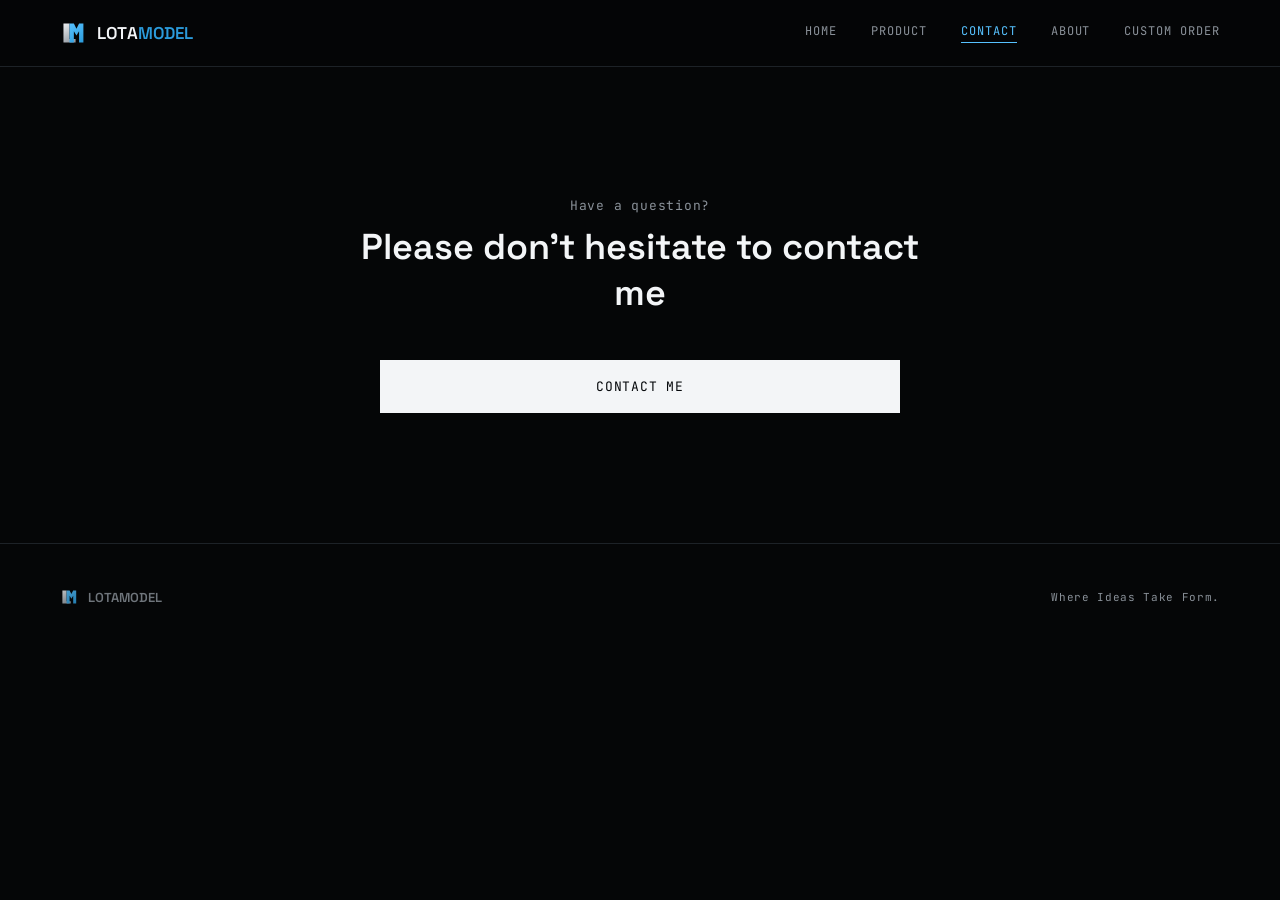
==== contact.html @ a42c4926 "Add files via upload" ====
<!DOCTYPE html>
<html lang="en">
<head>
<meta charset="UTF-8" />
<meta name="viewport" content="width=device-width, initial-scale=1.0" />
<title>Contact — LotaModel</title>
<link rel="preconnect" href="https://fonts.googleapis.com">
<link rel="preconnect" href="https://fonts.gstatic.com" crossorigin>
<link href="https://fonts.googleapis.com/css2?family=Space+Grotesk:wght@400;500;600;700&family=Inter:wght@400;500;600&family=JetBrains+Mono:wght@400;500&display=swap" rel="stylesheet">
<link rel="stylesheet" href="style.css">
</head>
<body>
<header>
  <nav class="wrap">
    <a href="index.html" class="logo">
      <svg viewBox="0 0 60 60" fill="none" xmlns="http://www.w3.org/2000/svg">
        <path d="M8 8H22V44H36V52H8V8Z" fill="url(#silverGradh)"/>
        <path d="M22 8H32L38 20L44 8H54V52H44V26L38 36L32 26V52H22V8Z" fill="url(#blueGradh)"/>
        <defs>
          <linearGradient id="silverGradh" x1="8" y1="8" x2="36" y2="52" gradientUnits="userSpaceOnUse">
            <stop stop-color="#EDEFF1"/><stop offset="1" stop-color="#8B939B"/>
          </linearGradient>
          <linearGradient id="blueGradh" x1="22" y1="8" x2="54" y2="52" gradientUnits="userSpaceOnUse">
            <stop stop-color="#57C2FF"/><stop offset="1" stop-color="#2B9BDB"/>
          </linearGradient>
        </defs>
      </svg>
      <div class="wordmark">LOTA<span class="m">MODEL</span></div>
    </a>
    <div class="navlinks">
      <a href="index.html">Home</a>
      <a href="product.html">Product</a>
      <a href="contact.html" class="active">Contact</a>
      <a href="about.html">About</a>
      <a href="custom-order.html">Custom Order</a>
    </div>
  </nav>
</header>

<section class="cta-block" style="border-bottom:none;">
  <div class="wrap">
    <div class="eyebrow">Have a question?</div>
    <h2>Please don't hesitate to contact me</h2>
    <a href="mailto:studio@lotamodel.com" class="cta-btn-wide">Contact Me</a>
  </div>
</section>
<footer>
  <div class="wrap">
    <div class="flogo">
      <svg viewBox="0 0 60 60" fill="none" xmlns="http://www.w3.org/2000/svg">
        <path d="M8 8H22V44H36V52H8V8Z" fill="url(#silverGradf)"/>
        <path d="M22 8H32L38 20L44 8H54V52H44V26L38 36L32 26V52H22V8Z" fill="url(#blueGradf)"/>
        <defs>
          <linearGradient id="silverGradf" x1="8" y1="8" x2="36" y2="52" gradientUnits="userSpaceOnUse">
            <stop stop-color="#EDEFF1"/><stop offset="1" stop-color="#8B939B"/>
          </linearGradient>
          <linearGradient id="blueGradf" x1="22" y1="8" x2="54" y2="52" gradientUnits="userSpaceOnUse">
            <stop stop-color="#57C2FF"/><stop offset="1" stop-color="#2B9BDB"/>
          </linearGradient>
        </defs>
      </svg>
      <span>LOTAMODEL</span>
    </div>
    <div class="ftag">Where Ideas Take Form.</div>
  </div>
</footer>
</body>
</html>
---- style.css ----
:root{
  --bg: #050607;
  --bg-raise: #0C0F12;
  --panel: #101317;
  --line: #1D2227;
  --ink: #F3F5F7;
  --ink-dim: #8A9199;
  --silver-a: #E7EAED;
  --silver-b: #8B939B;
  --blue: #2B9BDB;
  --blue-bright: #57C2FF;
  --blue-dim: #16455F;
  --mono: 'JetBrains Mono', monospace;
  --disp: 'Space Grotesk', sans-serif;
  --sans: 'Inter', sans-serif;
}

*{ margin:0; padding:0; box-sizing:border-box; }
html{ scroll-behavior:smooth; }
body{ background:var(--bg); color:var(--ink); font-family:var(--sans); overflow-x:hidden; }
a{ color:inherit; text-decoration:none; }
::selection{ background:var(--blue); color:#04070A; }

@media (prefers-reduced-motion: reduce){
  *{ animation-duration:0.001ms !important; animation-iteration-count:1 !important; transition-duration:0.001ms !important; scroll-behavior:auto !important; }
}

.wrap{ max-width:1240px; margin:0 auto; padding:0 40px; }
@media (max-width:720px){ .wrap{ padding:0 22px; } }

/* ---------- nav ---------- */
header{
  position:sticky; top:0; left:0; right:0; z-index:50;
  background:rgba(5,6,7,0.92); backdrop-filter:blur(6px);
  border-bottom:1px solid var(--line);
  padding:20px 0;
}
nav.wrap{ display:flex; align-items:center; justify-content:space-between; }

.logo{ display:flex; align-items:center; gap:11px; }
.logo svg{ width:26px; height:26px; display:block; }
.logo .wordmark{ font-family:var(--disp); font-weight:600; font-size:17px; letter-spacing:0.01em; }
.logo .wordmark .m{ color:var(--blue); }

.navlinks{ display:flex; gap:34px; font-family:var(--mono); font-size:12px; letter-spacing:0.08em; text-transform:uppercase; color:var(--ink-dim); }
.navlinks a{ transition:color .25s ease; padding-bottom:3px; border-bottom:1px solid transparent; }
.navlinks a:hover{ color:var(--ink); }
.navlinks a.active{ color:var(--blue-bright); border-bottom-color:var(--blue-bright); }
a:focus-visible, button:focus-visible, input:focus-visible, textarea:focus-visible{ outline:1px solid var(--blue); outline-offset:4px; }
@media (max-width:760px){ .navlinks{ gap:18px; font-size:10.5px; } }

/* ---------- page hero (simple banner used on interior pages) ---------- */
.page-hero{
  padding:90px 0 70px; border-bottom:1px solid var(--line);
  background:radial-gradient(ellipse 70% 100% at 50% 0%, rgba(43,155,219,0.08), transparent 60%);
}
.page-hero h1{
  font-family:var(--disp); font-weight:700; font-size:clamp(40px,6vw,64px);
  background:linear-gradient(115deg, var(--silver-a) 20%, var(--silver-b) 55%, var(--silver-a) 80%);
  -webkit-background-clip:text; background-clip:text; -webkit-text-fill-color:transparent;
}
.page-hero p{ margin-top:14px; color:var(--ink-dim); font-size:15px; max-width:520px; }

/* ---------- hero (home) ---------- */
.hero{ padding:110px 0 90px; text-align:center; border-bottom:1px solid var(--line);
  background:radial-gradient(ellipse 60% 70% at 50% 0%, rgba(43,155,219,0.10), transparent 65%); }
.hero .wordmark-big{ font-family:var(--disp); font-weight:700; font-size:clamp(42px,8vw,80px); letter-spacing:0.01em; }
.hero .wordmark-big .l{ color:var(--silver-a); }
.hero .wordmark-big .m{ color:var(--blue-bright); }
.hero .tagline{ margin-top:18px; font-family:var(--mono); font-size:14px; letter-spacing:0.1em; text-transform:uppercase; color:var(--ink-dim); }

/* ---------- section scaffolding ---------- */
section{ padding:90px 0; border-bottom:1px solid var(--line); }
section:last-of-type{ border-bottom:none; }
.section-title{ font-family:var(--disp); font-weight:600; font-size:clamp(26px,3.4vw,38px); text-align:center; margin-bottom:16px; }
.section-title .accent{ color:var(--blue-bright); }
.section-sub{ text-align:center; color:var(--ink-dim); max-width:560px; margin:0 auto 56px; line-height:1.7; font-size:15px; }

/* ---------- what we do list ---------- */
.do-grid{ display:grid; grid-template-columns:repeat(4,1fr); gap:1px; background:var(--line); border:1px solid var(--line); max-width:1000px; margin:0 auto; }
.do-item{ background:var(--bg); padding:32px 26px; transition:background .3s ease; }
.do-item:hover{ background:var(--bg-raise); }
.do-item h3{ font-family:var(--disp); font-weight:600; font-size:17px; margin-bottom:8px; color:var(--blue-bright); }
.do-item p{ font-size:13px; color:var(--ink-dim); line-height:1.6; }
@media (max-width:820px){ .do-grid{ grid-template-columns:1fr 1fr; } }
@media (max-width:520px){ .do-grid{ grid-template-columns:1fr; } }

/* ---------- product groups ---------- */
.product-group{ margin-bottom:80px; }
.product-group:last-child{ margin-bottom:0; }
.product-group h2{ font-family:var(--disp); font-weight:600; font-size:clamp(24px,3vw,32px); color:var(--blue-bright); text-align:center; margin-bottom:36px; }
.product-gallery{ display:grid; grid-template-columns:1fr 1fr; gap:20px; }
@media (max-width:700px){ .product-gallery{ grid-template-columns:1fr; } }
.ph{
  aspect-ratio:4/3; background:var(--panel); border:1px dashed var(--line);
  display:flex; align-items:center; justify-content:center; flex-direction:column; gap:8px;
  color:var(--ink-dim); font-family:var(--mono); font-size:12px; text-align:center; padding:20px;
  overflow:hidden;
}
.ph img{ width:100%; height:100%; object-fit:contain; background:var(--bg-raise); }
.ph.wide{ grid-column:1 / -1; aspect-ratio:16/7; }
.icon-grid{ display:grid; grid-template-columns:repeat(4,1fr); gap:16px; max-width:640px; margin:0 auto; }
@media (max-width:560px){ .icon-grid{ grid-template-columns:repeat(3,1fr); } }
.icon-ph{ aspect-ratio:1; background:var(--panel); border:1px dashed var(--line); border-radius:14px;
  display:flex; align-items:center; justify-content:center; color:var(--ink-dim); font-family:var(--mono); font-size:10px; text-align:center; padding:6px; }

/* ---------- about ---------- */
.about-body{ max-width:680px; margin:0 auto; font-size:16px; line-height:1.85; color:var(--ink-dim); text-align:center; }
.about-body b{ color:var(--ink); font-weight:600; }

/* ---------- centered CTA blocks (contact / custom order) ---------- */
.cta-block{ text-align:center; padding:130px 0; }
.cta-block .eyebrow{ font-family:var(--mono); font-size:13px; color:var(--ink-dim); letter-spacing:0.06em; margin-bottom:10px; }
.cta-block h2{ font-family:var(--disp); font-weight:600; font-size:clamp(26px,3.6vw,36px); margin-bottom:44px; max-width:600px; margin-left:auto; margin-right:auto; }
.cta-btn-wide{
  display:inline-block; width:100%; max-width:520px; padding:18px 24px;
  background:var(--ink); color:#04070A; font-family:var(--mono); font-size:13px;
  letter-spacing:0.06em; text-transform:uppercase; border:none; cursor:pointer;
  transition:background .25s ease, transform .25s ease;
}
.cta-btn-wide:hover{ background:var(--blue-bright); transform:translateY(-2px); }

/* ---------- form ---------- */
.form-panel{ max-width:520px; margin:44px auto 0; text-align:left; }
form{ display:flex; flex-direction:column; gap:22px; }
.field label{ display:block; font-family:var(--mono); font-size:11px; color:var(--ink-dim); text-transform:uppercase; letter-spacing:0.08em; margin-bottom:9px; }
.field input, .field textarea, .field select{
  width:100%; background:transparent; border:none; border-bottom:1px solid var(--line);
  color:var(--ink); font-family:var(--sans); font-size:15px; padding:8px 0; resize:none;
  transition:border-color .25s ease;
}
.field select option{ background:var(--bg); }
.field input:focus, .field textarea:focus, .field select:focus{ outline:none; border-color:var(--blue); }
.field textarea{ min-height:80px; }

/* ---------- footer ---------- */
footer{ padding:44px 0; border-top:1px solid var(--line); }
footer .wrap{ display:flex; justify-content:space-between; align-items:center; flex-wrap:wrap; gap:16px; }
footer .flogo{ display:flex; align-items:center; gap:10px; opacity:0.8; }
footer .flogo svg{ width:18px; height:18px; }
footer .flogo span{ font-family:var(--disp); font-weight:600; font-size:13px; color:var(--ink-dim); }
footer .ftag{ font-family:var(--mono); font-size:11px; color:var(--ink-dim); letter-spacing:0.06em; }
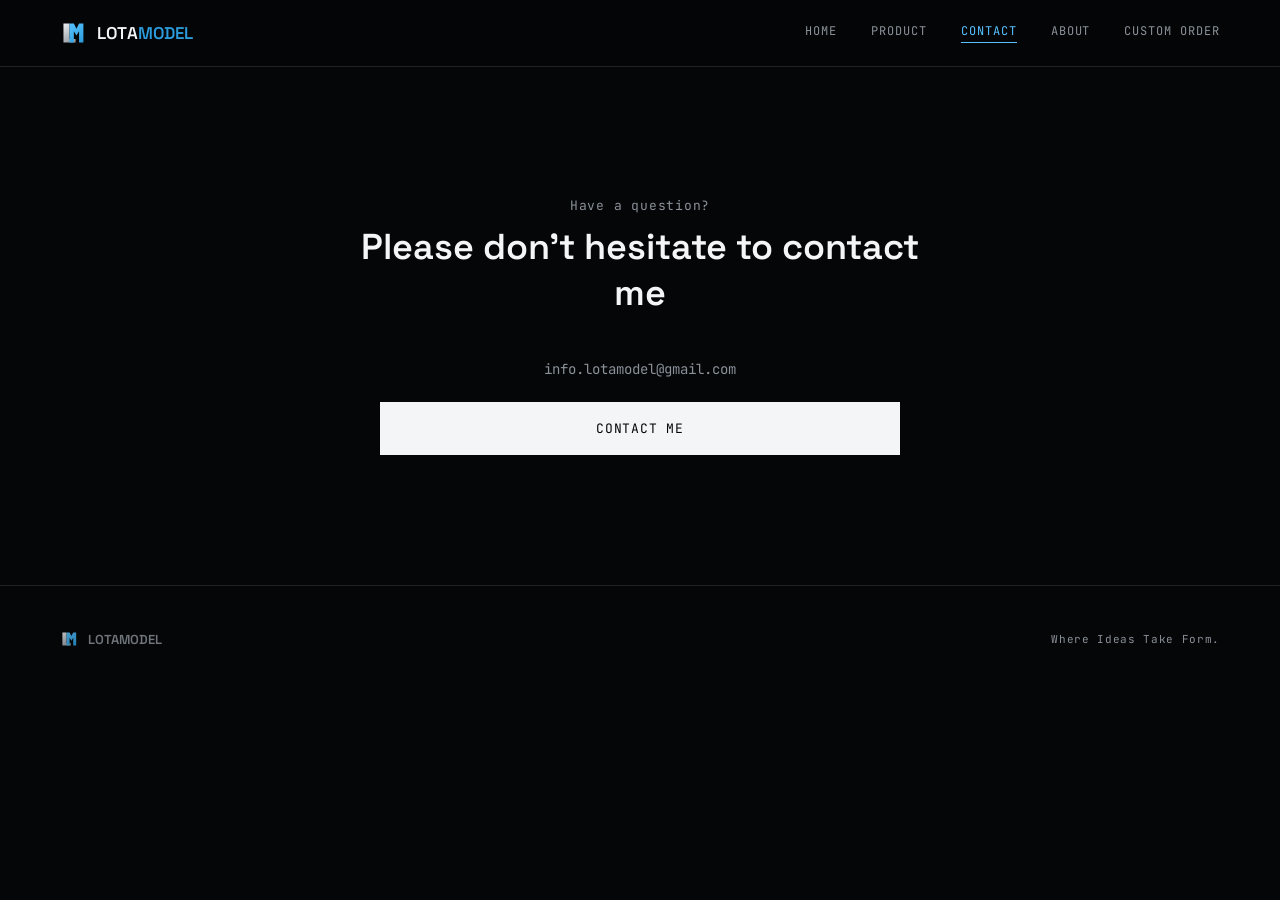
==== commit 24925462: "Update contact.html" ====
--- a/contact.html
+++ b/contact.html
@@ -41,7 +41,8 @@
   <div class="wrap">
     <div class="eyebrow">Have a question?</div>
     <h2>Please don't hesitate to contact me</h2>
-    <a href="mailto:studio@lotamodel.com" class="cta-btn-wide">Contact Me</a>
+    <p style="color:var(--ink-dim); font-family:var(--mono); font-size:14px; margin-bottom:24px;">info.lotamodel@gmail.com</p>
+    <a href="mailto:info.lotamodel@gmail.com" class="cta-btn-wide">Contact Me</a>
   </div>
 </section>
 <footer>
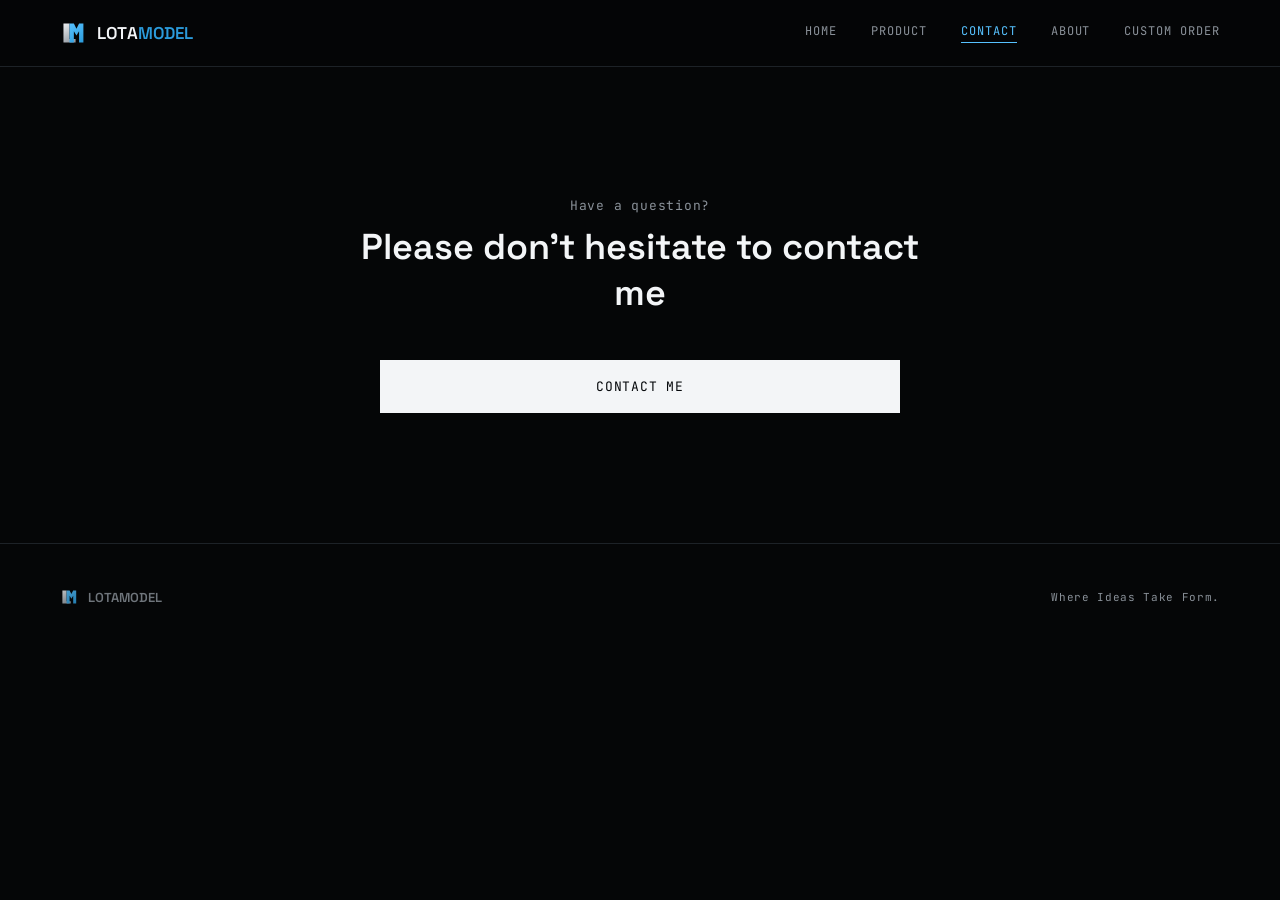
==== commit f61182fb: "Update contact.html" ====
--- a/contact.html
+++ b/contact.html
@@ -41,7 +41,6 @@
   <div class="wrap">
     <div class="eyebrow">Have a question?</div>
     <h2>Please don't hesitate to contact me</h2>
-    <p style="color:var(--ink-dim); font-family:var(--mono); font-size:14px; margin-bottom:24px;">info.lotamodel@gmail.com</p>
     <a href="mailto:info.lotamodel@gmail.com" class="cta-btn-wide">Contact Me</a>
   </div>
 </section>
